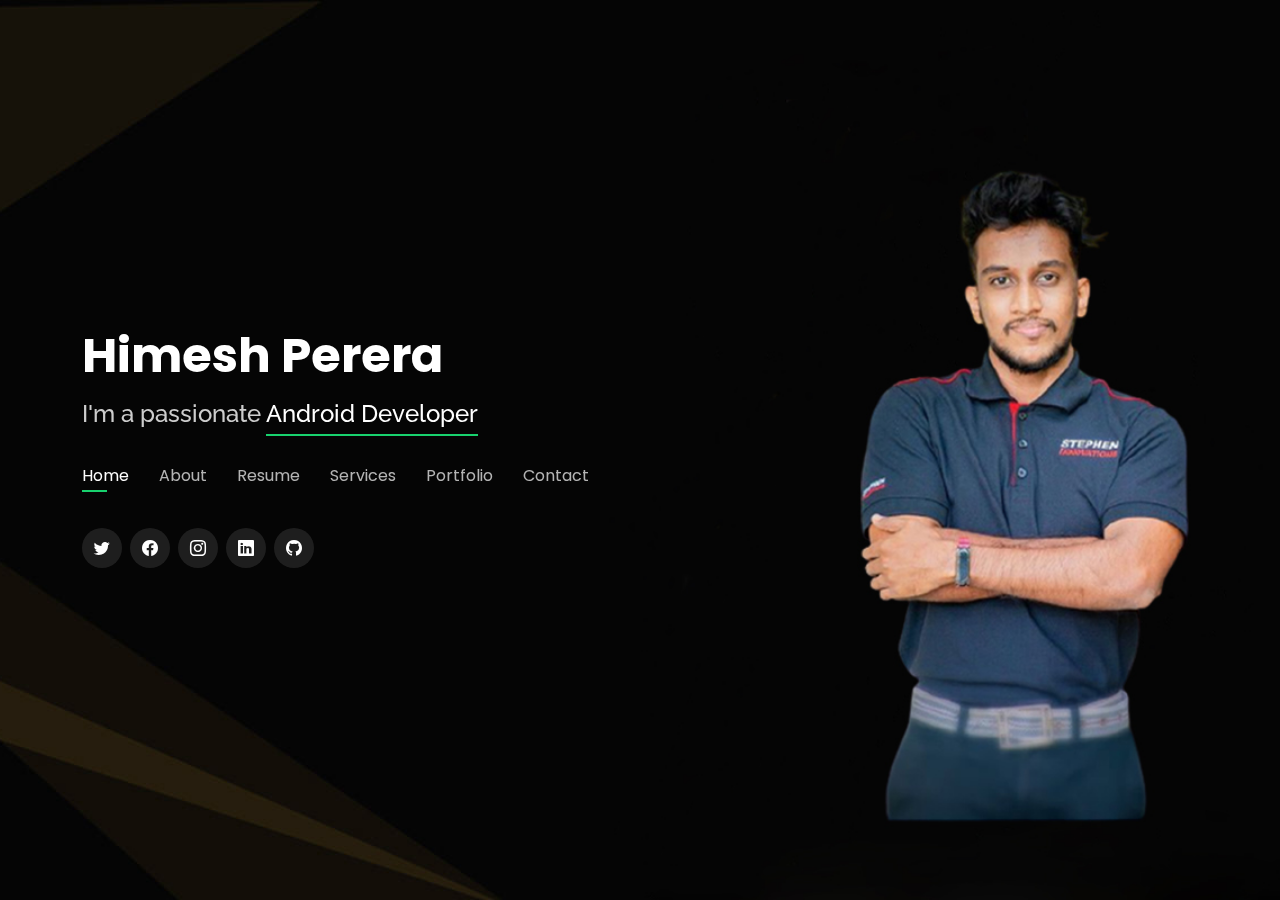
==== index.html @ 28c77671 "title change" ====
<!DOCTYPE html>
<html lang="en">

<head>
  <meta charset="utf-8">
  <meta content="width=device-width, initial-scale=1.0" name="viewport">

  <title>Himesh's Portfolio Website</title>
  <meta content="" name="description">
  <meta content="" name="keywords">

  <!-- Favicons -->
  <link href="assets/img/favicon.png" rel="icon">
  <link href="assets/img/apple-touch-icon.png" rel="apple-touch-icon">

  <!-- Google Fonts -->
  <link href="https://fonts.googleapis.com/css?family=Open+Sans:300,300i,400,400i,600,600i,700,700i|Raleway:300,300i,400,400i,500,500i,600,600i,700,700i|Poppins:300,300i,400,400i,500,500i,600,600i,700,700i" rel="stylesheet">

  <!-- Vendor CSS Files -->
  <link href="assets/vendor/bootstrap/css/bootstrap.min.css" rel="stylesheet">
  <link href="assets/vendor/bootstrap-icons/bootstrap-icons.css" rel="stylesheet">
  <link href="assets/vendor/boxicons/css/boxicons.min.css" rel="stylesheet">
  <link href="assets/vendor/glightbox/css/glightbox.min.css" rel="stylesheet">
  <link href="assets/vendor/remixicon/remixicon.css" rel="stylesheet">
  
  <link href="assets/vendor/swiper/swiper-bundle.min.css" rel="stylesheet">

  <!-- Template Main CSS File -->
  <link href="assets/css/style.css" rel="stylesheet">

  <!-- =======================================================
  * Template Name: Personal - v4.7.0
  * Template URL: https://bootstrapmade.com/personal-free-resume-bootstrap-template/
  * Author: BootstrapMade.com
  * License: https://bootstrapmade.com/license/
  ======================================================== -->
</head>

<body>

  <!-- ======= Header ======= -->
  <header id="header">
    <div class="container">

      <h1><a href="index.html">Himesh Perera</a></h1>
      <!-- Uncomment below if you prefer to use an image logo -->
      <!-- <a href="index.html" class="mr-auto"><img src="assets/img/logo.png" alt="" class="img-fluid"></a> -->
      <h2>I'm a passionate <span>Android Developer</span></h2>

      <nav id="navbar" class="navbar">
        <ul>
          <li><a class="nav-link active" href="#header">Home</a></li>
          <li><a class="nav-link" href="#about">About</a></li>
          <li><a class="nav-link" href="#resume">Resume</a></li>
          <li><a class="nav-link" href="#services">Services</a></li>
          <li><a class="nav-link" href="#portfolio">Portfolio</a></li>
          <li><a class="nav-link" href="#contact">Contact</a></li>
        </ul>
        <i class="bi bi-list mobile-nav-toggle"></i>
      </nav><!-- .navbar -->

      <div class="social-links">
        <a href="https://twitter.com/pererahimesh"" class="twitter" target="_blank"><i class="bi bi-twitter"></i> </a>
        <a href="https://www.facebook.com/himesh.lucky/" class="facebook" target="_blank"><i class="bi bi-facebook"></i></a>
        <a href="https://www.instagram.com/himesh_._/" class="instagram" target="_blank"><i class="bi bi-instagram"></i></a>
        <a href="https://www.linkedin.com/in/himesh-lucky/" class="linkedin" target="_blank"><i class="bi bi-linkedin"></i></a>
        <a href="https://github.com/HIMESH1018" class="github" target="_blank"><i class="bi bi-github" target="_blank"></i></a>
      </div>

    </div>
  </header><!-- End Header -->

  <!-- ======= About Section ======= -->
  <section id="about" class="about">

    <!-- ======= About Me ======= -->
    <div class="about-me container">

      <div class="section-title">
        <h2>About</h2>
        <p>Learn more about me</p>
      </div>

      <div class="row">
        <div class="col-lg-4" data-aos="fade-right">
          <img src="assets/img/grad.jpg" class="img-fluid" alt="">
        </div>
        <div class="col-lg-8 pt-4 pt-lg-0 content" data-aos="fade-left">
          <h3>Android Developer</h3>
          <p class="fst-italic">
            I am a talented, ambitious and hardworking individual, with broad skills and experience in mobile developing, specially in android
            developing projects.
          </p>
          <div class="row">
            <div class="col-lg-6">
              <ul>
                <li><i class="bi bi-chevron-right"></i> <strong>Birthday:</strong> <span>18 Oct 1997</span></li>
                <li><i class="bi bi-chevron-right"></i> <strong>Website:</strong> <span>https://himesh1018.github.io</span></li>
                <li><i class="bi bi-chevron-right"></i> <strong>Phone:</strong> <span>+94 71 3461 519</span></li>
                <li><i class="bi bi-chevron-right"></i> <strong>City:</strong> <span>Chilaw , Sri Lanka</span></li>
              </ul>
            </div>
            <div class="col-lg-6">
              <ul>
                <li><i class="bi bi-chevron-right"></i> <strong>Age:</strong> <span>24</span></li>
                <li><i class="bi bi-chevron-right"></i> <strong>Degree:</strong> <span>BSc in Information Technology</span></li>
                <li><i class="bi bi-chevron-right"></i> <strong>Email:</strong> <span>pererahimesh39@gmail.com</span></li>
              
              </ul>
            </div>
          </div>
          <p>
            Experienced Associate Software Engineer with a demonstrated history of working in the information technology and services industry. Skilled in Mobile Application Development, Java, Flutter, Kotlin, .NET Framework, and Android Development. Strong engineering professional with a Bsc in IT focused in Information Technology from SLIIT. 
          </p>
        </div>
      </div>

    </div><!-- End About Me -->

    <!-- ======= Counts ======= -->
    <!-- <div class="counts container">

      <div class="row">

        <div class="col-lg-3 col-md-6">
          <div class="count-box">
            <i class="bi bi-emoji-smile"></i>
            <span data-purecounter-start="0" data-purecounter-end="232" data-purecounter-duration="1" class="purecounter"></span>
            <p>Happy Clients</p>
          </div>
        </div>

        <div class="col-lg-3 col-md-6 mt-5 mt-md-0">
          <div class="count-box">
            <i class="bi bi-journal-richtext"></i>
            <span data-purecounter-start="0" data-purecounter-end="521" data-purecounter-duration="1" class="purecounter"></span>
            <p>Projects</p>
          </div>
        </div>

        <div class="col-lg-3 col-md-6 mt-5 mt-lg-0">
          <div class="count-box">
            <i class="bi bi-headset"></i>
            <span data-purecounter-start="0" data-purecounter-end="1463" data-purecounter-duration="1" class="purecounter"></span>
            <p>Hours Of Support</p>
          </div>
        </div>

        <div class="col-lg-3 col-md-6 mt-5 mt-lg-0">
          <div class="count-box">
            <i class="bi bi-award"></i>
            <span data-purecounter-start="0" data-purecounter-end="24" data-purecounter-duration="1" class="purecounter"></span>
            <p>Awards</p>
          </div>
        </div>

      </div>

    </div>End Counts -->

    <!-- ======= Skills  ======= -->
    <div class="skills container">

      <div class="section-title">
        <h2>Skills</h2>
      </div>

      <div class="row skills-content">

        <div class="col-lg-6">

          <div class="progress">
            <span class="skill">Android <i class="val">85%</i></span>
            <div class="progress-bar-wrap">
              <div class="progress-bar" role="progressbar" aria-valuenow="85" aria-valuemin="0" aria-valuemax="100"></div>
            </div>
          </div>

          <div class="progress">
            <span class="skill">Java <i class="val">75%</i></span>
            <div class="progress-bar-wrap">
              <div class="progress-bar" role="progressbar" aria-valuenow="75" aria-valuemin="0" aria-valuemax="100"></div>
            </div>
          </div>

          <div class="progress">
            <span class="skill">Kotlin <i class="val">50%</i></span>
            <div class="progress-bar-wrap">
              <div class="progress-bar" role="progressbar" aria-valuenow="50" aria-valuemin="0" aria-valuemax="100"></div>
            </div>
          </div>

        </div>

        <div class="col-lg-6">

          <div class="progress">
            <span class="skill">Flutter | Dart <i class="val">55%</i></span>
            <div class="progress-bar-wrap">
              <div class="progress-bar" role="progressbar" aria-valuenow="55" aria-valuemin="0" aria-valuemax="100"></div>
            </div>
          </div>

          <div class="progress">
            <span class="skill">C# | .NET <i class="val">50%</i></span>
            <div class="progress-bar-wrap">
              <div class="progress-bar" role="progressbar" aria-valuenow="60" aria-valuemin="0" aria-valuemax="100"></div>
            </div>
          </div>

          <div class="progress">
            <span class="skill">HTML | CSS <i class="val">55%</i></span>
            <div class="progress-bar-wrap">
              <div class="progress-bar" role="progressbar" aria-valuenow="55" aria-valuemin="0" aria-valuemax="100"></div>
            </div>
          </div>

        </div>

      </div>

    </div><!-- End Skills -->

    <!-- ======= Interests ======= -->
    <div class="interests container">

      <div class="section-title">
        <h2>Interests</h2>
      </div>

      <div class="row">
        <div class="col-lg-3 col-md-4">
          <div class="icon-box">
            <i class="ri-football-line" style="color: #5578ff;"></i>
            <h3>Soccer</h3>
          </div>
        </div>
        <div class="col-lg-3 col-md-4 mt-4 mt-md-0">
          <div class="icon-box">
            <i class="ri-playstation-line" style="color: red;"></i>
            <h3>Gaming</h3>
          </div>
        </div>
        <div class="col-lg-3 col-md-4 mt-4 mt-md-0">
          <div class="icon-box">
            <i class="ri-computer-line" style="color: #e80368;"></i>
            <h3>Entertainment</h3>
          </div>
        </div>
        <div class="col-lg-3 col-md-4 mt-4 mt-lg-0">
          <div class="icon-box">
            <i class="ri-spotify-line" style="color: #15bb62;"></i>
            <h3>Music</h3>
          </div>
        </div>
        <div class="col-lg-3 col-md-4 mt-4">
          <div class="icon-box">
            <i class="ri-earth-line" style="color: #47aeff;"></i>
            <h3>Travel</h3>
          </div>
        </div>
        <div class="col-lg-3 col-md-4 mt-4">
          <div class="icon-box">
            <i class="ri-code-box-line" style="color: #15bb62;"></i>
            <h3>Programming</h3>
          </div>
        </div>

        <div class="col-lg-3 col-md-4 mt-4">
          <div class="icon-box">
            <i class="ri-basketball-line" style="color: wheat;"></i>
            <h3>Cricket</h3>
          </div>
        </div>

        <div class="col-lg-3 col-md-4 mt-4">
          <div class="icon-box">
            <i class="ri-camera-3-line" style="color: #ffa76e;"></i>
            <h3>Photography</h3>
          </div>
        </div>
       
      </div>

    </div><!-- End Interests -->

    <!-- ======= Education Qualifications ======= -->
    <div class="testimonials container">

      <div class="section-title">
        <h2>Education</h2>
      </div>

      <div class="testimonials-slider swiper" data-aos="fade-up" data-aos-delay="100">
        <div class="swiper-wrapper">

          <div class="swiper-slide">
            <div class="testimonial-item">
              <p>
                <i class="bx bxs-quote-alt-left quote-icon-left"></i>
                The Sri Lankan Ordinary Level (O-level) is a General Certificate of Education (GCE) qualification in Sri Lanka, conducted by the Department of Examinations of the Ministry of Education. It is based on the Cambridge University Ordinary Level qualification. </br>
                <b> Grade 6 - Grade 11 </b>
                <i class="bx bxs-quote-alt-right quote-icon-right"></i>
              </p>
              <img src="assets/img/testimonials/download.jpeg" class="testimonial-img" alt="">
              <h3>Ordinary Level - 2013</h3>
              <h4>St.Mary's College Chilaw</h4>
            </div>
          </div><!-- End testimonial item -->

          <div class="swiper-slide">
            <div class="testimonial-item">
              <p>
                <i class="bx bxs-quote-alt-left quote-icon-left"></i>
                The Sri Lankan Advanced Level (A-level), is a General Certificate of Education (GCE) qualification exam in Sri Lanka, similar to the British Advanced Level, conducted annually by the Department of Examinations of the Ministry of Education. </br>
                <b> Art Stream </b>
                <i class="bx bxs-quote-alt-right quote-icon-right"></i>
              </p>
              <img src="assets/img/testimonials/download.jpeg" class="testimonial-img" alt="">
              <h3>Advanced Level - 2016</h3>
              <h4>St.Mary's College Chilaw</h4>
            </div>
          </div><!-- End testimonial item -->

          <div class="swiper-slide">
            <div class="testimonial-item">
              <p>
                <i class="bx bxs-quote-alt-left quote-icon-left"></i>
                Bachelor of Science in Information Technology will equip you with the necessary skills and understanding to develop the career in wider area of IT project development </br> </br> </br>
                <b> BSc in IT </b>
                <i class="bx bxs-quote-alt-right quote-icon-right"></i>
              </p>
              <img src="assets/img/testimonials/sllit.jpeg" class="testimonial-img" alt="">
              <h3> Bachelor Degree - 2018 | 2021</h3>
              <h4>Sri Lanka Institute of Information Technology</h4>
            </div>
          </div><!-- End testimonial item -->

          <!-- <div class="swiper-slide">
            <div class="testimonial-item">
              <p>
                <i class="bx bxs-quote-alt-left quote-icon-left"></i>
                The Sri Lankan Ordinary Level (O-level) is a General Certificate of Education (GCE) qualification in Sri Lanka, conducted by the Department of Examinations of the Ministry of Education. It is based on the Cambridge University Ordinary Level qualification. </br>
                <b> Grade 6 - Grade 11 </b>
                <i class="bx bxs-quote-alt-right quote-icon-right"></i>
              </p>
              <img src="assets/img/testimonials/download.jpeg" class="testimonial-img" alt="">
              <h3>Ordinary Level</h3>
              <h4>St.Mary's College Chilaw</h4>
            </div>
          </div>End testimonial item -->

          <!-- <div class="swiper-slide">
            <div class="testimonial-item">
              <p>
                <i class="bx bxs-quote-alt-left quote-icon-left"></i>
                The Sri Lankan Ordinary Level (O-level) is a General Certificate of Education (GCE) qualification in Sri Lanka, conducted by the Department of Examinations of the Ministry of Education. It is based on the Cambridge University Ordinary Level qualification. </br>
                <b> Grade 6 - Grade 11 </b>
                <i class="bx bxs-quote-alt-right quote-icon-right"></i>
              </p>
              <img src="assets/img/testimonials/download.jpeg" class="testimonial-img" alt="">
              <h3>Ordinary Level</h3>
              <h4>St.Mary's College Chilaw</h4>
            </div>
          </div>End testimonial item -->

        </div>
        <div class="swiper-pagination"></div>
      </div>

      <div class="owl-carousel testimonials-carousel">

      </div>

    </div><!-- End Testimonials  -->

  </section><!-- End About Section -->

  <!-- ======= Resume Section ======= -->
  <section id="resume" class="resume">
    <div class="container">
    
      <div class="section-title">
        <h2>Resume</h2>
        <p>Check My Resume</p>
        <a href="assets/pdf/Himesh Perera.pdf" target="_blank">Download CV </a>
       
      </div>
     
      <div class="row">
        <div class="col-lg-6">
          <h3 class="resume-title">Sumary</h3>
          <div class="resume-item pb-0">
            <h4>Himesh Perera</h4>
            <p><em>I am a talented, ambitious and hardworking
              individual, with broad skills and experiencein mobile developing, specially in android developing projects.Furthermore, I am adept at handling multiple tasks on a daily basis competently and at
              working well under pressure.
             </em></p>
            <p>
            <ul>
              <li>7/4 Library Road,Chilaw</li>
              <li>+94 713461519</li>
              <li>pererahimesh39@gmail.com</li>
            </ul>
            </p>
          </div>

          <h3 class="resume-title">Education</h3>
          <div class="resume-item">
            <h4>Certificate Course in English</h4>
            <h5>Sep 2014</h5>
            <p><em>St.Anthony's Institues of Higher Studies,Sri Lanka</em></p>
          </div>

         
          <div class="resume-item">
            <h4>Level 1 International Diploma in Computing</h4>
            <h5>Nov 2014</h5>
            <p><em>EdHat International,England</em></p>
          </div>
          
         
          <div class="resume-item">
            <h4>Level 3 International Diploma in Computing</h4>
            <h5>Nov 2014</h5>
            <p><em>IDM Nations Campus International,Sri Lanka</em></p>
          </div>
          
          <div class="resume-item">
            <h4>Bachelor of Information Technology</h4>
            <h5>2018 - 2020</h5>
            <p><em>Sri Lanka Institute of Information Technology</em></p>
          </div>
        </div>
        
        <div class="col-lg-6">
      
          <h3 class="resume-title">Professional Experience</h3>
          <div class="resume-item">
            <h4>Intern Software Engineer</h4>
            <h5>2021 | Jun - Dec |</h5>
            <p><em>Stephen Innovations,Negombo,Sri Lanka </em></p>
            <p>
            <ul>
              <li>Managed in the design, development, and implementation of the native mobile application products.</li>
              <li>Managed up to 3|4 projects or tasks at a given time while under pressure </li>
              <li>Contributed the assessment of all graphic materials in order to ensure quality and accuracy of the design</li>
              <li>Discuss and keep a connections with the clients to efficient use of project </li>
            </ul>
            </p>
          </div>
          <div class="resume-item">
            <h4>Associate Software Engineer</h4>
            <h5>2022 | Jan - Present |</h5>
            <p><em>Stephen Innovations,Negombo,Sri Lanka</em></p>
            <p>
            <ul>
              <li>Developed numerous mobile applications(ecommerce,Taxi,Eduation,Management, and Services).</li>
              <li>Managed up to 4|5 projects or tasks at a given time while under pressure</li>
              <li>Learn and deployed applications using cross platform technology as a beginner. | Flutter & Dart |</li>
              <li>Created design presentations and portfolios to previous projects</li>
            </ul>
            </p>
          </div>
        </div>
      </div>

    </div>
  </section><!-- End Resume Section -->

  <!-- ======= Services Section ======= -->
  <section id="services" class="services">
    <div class="container">

      <div class="section-title">
        <h2>Services</h2>
        <p>My Services</p>
      </div>

      <div class="row">
        <div class="col-lg-4 col-md-6 d-flex align-items-stretch">
          <div class="icon-box">
            <div class="icon"><i class="bx bxl-android"></i></div>
            <h4><a href="#">Android Application Development</a></h4>
            <p>Develop and deploy native mobile applications using java or kotlin.</p>
          </div>
        </div>

        <div class="col-lg-4 col-md-6 d-flex align-items-stretch mt-4 mt-md-0">
          <div class="icon-box">
            <div class="icon"><i class="bx bxl-flutter"></i></div>
            <h4><a href="#">Hybrid Application Development</a></h4>
            <p>Develop and deploy cross paltform mobile applications using flutter and dart.</p>
          </div>
        </div>

        <div class="col-lg-4 col-md-6 d-flex align-items-stretch mt-4 mt-lg-0">
          <div class="icon-box">
            <div class="icon"><i class="bx bx-support"></i></div>
            <h4><a href="#">Support and Consultation</a></h4>
            <p>Give Support and consultaion regarding android application development.</p>
          </div>
        </div>

       

      </div>

    </div>
  </section><!-- End Services Section -->

  <!-- ======= Portfolio Section ======= -->
  <section id="portfolio" class="portfolio">
    <div class="container">

      <div class="section-title">
        <h2>Portfolio</h2>
        <p>My Works</p>
      </div>

      <div class="row">
        <div class="col-lg-12 d-flex justify-content-center">
          <ul id="portfolio-flters">
            <li data-filter="*" class="filter-active">All</li>
            <li data-filter=".filter-native">Native</li>
            <li data-filter=".filter-flutter">Flutter</li>
            <li data-filter=".filter-web">Web</li>
          </ul>
        </div>
      </div>

      <div class="row portfolio-container">

        <div class="col-lg-4 col-md-6 portfolio-item filter-native">
          <div class="portfolio-wrap">
            <img src="assets/img/portfolio/buynear.jpg" class="img-fluid" alt="">
            <div class="portfolio-info">
              <h4>Native App 1</h4>
              <p>Native</p>
              <div class="portfolio-links">
                <a href="assets/img/portfolio/buynear.jpg" data-gallery="portfolioGallery" class="portfolio-lightbox" title="Native App 1"><i class="bx bx-plus"></i></a>
                <a href="buyNear.html" target="_blank" data-gallery="portfolioDetailsGallery" data-glightbox="type: external" class="portfolio-details-lightbox" title="Portfolio Details"><i class="bx bx-link"></i></a>
              </div>
            </div>
          </div>
        </div>

        <div class="col-lg-4 col-md-6 portfolio-item filter-native">
          <div class="portfolio-wrap">
            <img src="assets/img/portfolio/twelve7.jpg" class="img-fluid" alt="">
            <div class="portfolio-info">
              <h4>Native App 2</h4>
              <p>Native</p>
              <div class="portfolio-links">
                <a href="assets/img/portfolio/twelve7.jpg" data-gallery="portfolioGallery" class="portfolio-lightbox" title="Native App 2"><i class="bx bx-plus"></i></a>
                <a href="twelve7.html" target="_blank" data-gallery="portfolioDetailsGallery" data-glightbox="type: external" class="portfolio-details-lightbox" title="Portfolio Details"><i class="bx bx-link"></i></a>
              </div>
            </div>
          </div>
        </div>

      
        <div class="col-lg-4 col-md-6 portfolio-item filter-flutter">
          <div class="portfolio-wrap">
            <img src="assets/img/portfolio/maid.jpg" class="img-fluid" alt="">
            <div class="portfolio-info">
              <h4>Flutter App 1</h4>
              <p>Flutter</p>
              <div class="portfolio-links">
                <a href="assets/img/portfolio/maid.jpg" data-gallery="portfolioGallery" class="portfolio-lightbox" title="Flutter App 1"><i class="bx bx-plus"></i></a>
                <a href="maidFinder.html" target="_blank" data-gallery="portfolioDetailsGallery" data-glightbox="type: external" class="portfolio-details-lightbox" title="Portfolio Details"><i class="bx bx-link"></i></a>
              </div>
            </div>
          </div>
        </div>

        <div class="col-lg-4 col-md-6 portfolio-item filter-web">
          <div class="portfolio-wrap">
            <img src="assets/img/portfolio/web1.jpg" class="img-fluid" alt="">
            <div class="portfolio-info">
              <h4>Web 1</h4>
              <p>Web</p>
              <div class="portfolio-links">
                <a href="assets/img/portfolio/web1.jpg" data-gallery="portfolioGallery" class="portfolio-lightbox" title="Web 1"><i class="bx bx-plus"></i></a>
                <a href="portfolio-details_web.html" data-gallery="portfolioDetailsGallery" data-glightbox="type: external" class="portfolio-details-lightbox" title="Portfolio Details"><i class="bx bx-link"></i></a>
              </div>
            </div>
          </div>
        </div>

        <div class="col-lg-4 col-md-6 portfolio-item filter-flutter">
          <div class="portfolio-wrap">
            <img src="assets/img/portfolio/kelani.jpg" class="img-fluid" alt="">
            <div class="portfolio-info">
              <h4>Flutter App 2</h4>
              <p>Flutter</p>
              <div class="portfolio-links">
                <a href="assets/img/portfolio/kelani.jpg" data-gallery="portfolioGallery" class="portfolio-lightbox" title="Flutter App 2"><i class="bx bx-plus"></i></a>
                <a href="kelani.html" target="_blank" data-gallery="portfolioDetailsGallery" data-glightbox="type: external" class="portfolio-details-lightbox" title="Portfolio Details"><i class="bx bx-link"></i></a>
              </div>
            </div>
          </div>
        </div>

        <div class="col-lg-4 col-md-6 portfolio-item filter-native">
          <div class="portfolio-wrap">
            <img src="assets/img/portfolio/bridge.jpg" class="img-fluid" alt="">
            <div class="portfolio-info">
              <h4>Native App 3</h4>
              <p>Native</p>
              <div class="portfolio-links">
                <a href="assets/img/portfolio/bridge.jpg" data-gallery="portfolioGallery" class="portfolio-lightbox" title="Native App 3"><i class="bx bx-plus"></i></a>
                <a href="bridge.html" target="_blank" data-gallery="portfolioDetailsGallery" data-glightbox="type: external" class="portfolio-details-lightbox" title="Portfolio Details"><i class="bx bx-link"></i></a>
              </div>
            </div>
          </div>
        </div>

        <div class="col-lg-4 col-md-6 portfolio-item filter-web">
          <div class="portfolio-wrap">
            <img src="assets/img/portfolio/web2.jpg" class="img-fluid" alt="">
            <div class="portfolio-info">
              <h4>Web 2</h4>
              <p>Web</p>
              <div class="portfolio-links">
                <a href="assets/img/portfolio/web2.jpg" data-gallery="portfolioGallery" class="portfolio-lightbox" title="Web 2"><i class="bx bx-plus"></i></a>
                <a href="portfolio-details_web.html" data-gallery="portfolioDetailsGallery" data-glightbox="type: external" class="portfolio-details-lightbox" title="Portfolio Details"><i class="bx bx-link"></i></a>
              </div>
            </div>
          </div>
        </div>

       

      </div>

    </div>
  </section><!-- End Portfolio Section -->

  <!-- ======= Contact Section ======= -->
  <section id="contact" class="contact">
    <div class="container">

      <div class="section-title">
        <h2>Contact</h2>
        <p>Contact Me</p>
      </div>

      <div class="row mt-2">

        <div class="col-md-6 d-flex align-items-stretch">
          <div class="info-box">
            <i class="bx bx-map"></i>
            <h3>My Address</h3>
            <p> Library Road,Chilaw Sri Lanka</p>
          </div>
        </div>

        <div class="col-md-6 mt-4 mt-md-0 d-flex align-items-stretch">
          <div class="info-box">
            <i class="bx bx-share-alt"></i>
            <h3>Social Profiles</h3>
            <div class="social-links">
              <a href="https://twitter.com/pererahimesh"" class="twitter" target="_blank"><i class="bi bi-twitter"></i> </a>
              <a href="https://www.facebook.com/himesh.lucky/" class="facebook" target="_blank"><i class="bi bi-facebook"></i></a>
              <a href="https://www.instagram.com/himesh_._/" class="instagram" target="_blank"><i class="bi bi-instagram"></i></a>
              <a href="https://www.linkedin.com/in/himesh-lucky/" class="linkedin" target="_blank"><i class="bi bi-linkedin"></i></a>
              <a href="https://github.com/HIMESH1018" class="github" target="_blank"><i class="bi bi-github" target="_blank"></i></a>
            </div>
          </div>
        </div>

        <div class="col-md-6 mt-4 d-flex align-items-stretch">
          <div class="info-box">
            <i class="bx bx-envelope"></i>
            <h3>Email Me</h3>
            <p>pererahimesh39@gmail.com</p>
          </div>
        </div>
        <div class="col-md-6 mt-4 d-flex align-items-stretch">
          <div class="info-box">
            <i class="bx bx-phone-call"></i>
            <h3>Call Me</h3>
            <p>+94 7134 61 519</p>
          </div>
        </div>
      </div>

      <form action="forms/contact.php" method="post" role="form" class="php-email-form mt-4">
        <div class="row">
          <div class="col-md-6 form-group">
            <input type="text" name="name" class="form-control" id="name" placeholder="Your Name" required>
          </div>
          <div class="col-md-6 form-group mt-3 mt-md-0">
            <input type="email" class="form-control" name="email" id="email" placeholder="Your Email" required>
          </div>
        </div>
        <div class="form-group mt-3">
          <input type="text" class="form-control" name="subject" id="subject" placeholder="Subject" required>
        </div>
        <div class="form-group mt-3">
          <textarea class="form-control" name="message" rows="5" placeholder="Message" required></textarea>
        </div>
        <div class="my-3">
          <div class="loading">Loading</div>
          <div class="error-message"></div>
          <div class="sent-message">Your message has been sent. Thank you!</div>
        </div>
        <div class="text-center"><button type="submit">Send Message</button></div>
      </form>

    </div>
  </section><!-- End Contact Section -->

  <div class="credits">
    <!-- All the links in the footer should remain intact. -->
    <!-- You can delete the links only if you purchased the pro version. -->
    <!-- Licensing information: https://bootstrapmade.com/license/ -->
    <!-- Purchase the pro version with working PHP/AJAX contact form: https://bootstrapmade.com/personal-free-resume-bootstrap-template/ -->
    <!-- Designed by <a href="https://bootstrapmade.com/">Himesh</a> -->
  </div>

  <!-- Vendor JS Files -->
  <script src="assets/vendor/purecounter/purecounter.js"></script>
  <script src="assets/vendor/bootstrap/js/bootstrap.bundle.min.js"></script>
  <script src="assets/vendor/glightbox/js/glightbox.min.js"></script>
  <script src="assets/vendor/isotope-layout/isotope.pkgd.min.js"></script>
  <script src="assets/vendor/swiper/swiper-bundle.min.js"></script>
  <script src="assets/vendor/waypoints/noframework.waypoints.js"></script>
  <script src="assets/vendor/php-email-form/validate.js"></script>

  <!-- Template Main JS File -->
  <script src="assets/js/main.js"></script>

</body>

</html>
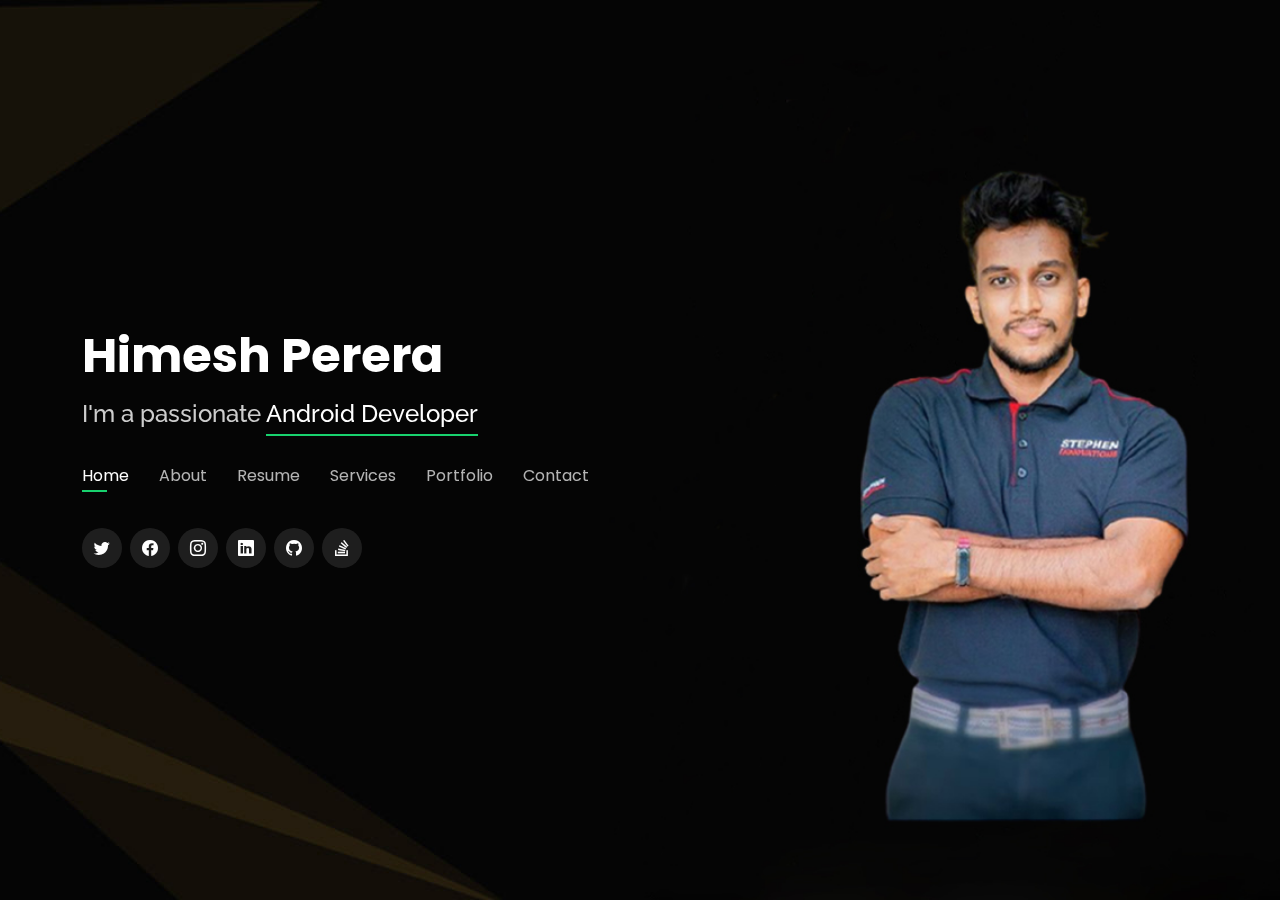
==== commit dc6c0e1c: "remove snow effect and add some changes." ====
--- a/index.html
+++ b/index.html
@@ -27,6 +27,44 @@
 
   <!-- Template Main CSS File -->
   <link href="assets/css/style.css" rel="stylesheet">
+  <link href="assets/css/snow_effect.css" rel="stylesheet">
+
+  <!--Snow Theme
+
+<div class="snowflake">
+  ❅
+  </div>
+  <div class="snowflake">
+  ❅
+  </div>
+  <div class="snowflake">
+  ❆
+  </div>
+  <div class="snowflake">
+  ❄
+  </div>
+  <div class="snowflake">
+  ❅
+  </div>
+  <div class="snowflake">
+  ❆
+  </div>
+  <div class="snowflake">
+  ❄
+  </div>
+  <div class="snowflake">
+  ❅
+  </div>
+  <div class="snowflake">
+  ❆
+  </div>
+  <div class="snowflake">
+  ❄
+  </div>
+  
+
+
+  <!-end of snow theme-->
 
   <!-- =======================================================
   * Template Name: Personal - v4.7.0
@@ -34,6 +72,7 @@
   * Author: BootstrapMade.com
   * License: https://bootstrapmade.com/license/
   ======================================================== -->
+
 </head>
 
 <body>
@@ -65,6 +104,7 @@
         <a href="https://www.instagram.com/himesh_._/" class="instagram" target="_blank"><i class="bi bi-instagram"></i></a>
         <a href="https://www.linkedin.com/in/himesh-lucky/" class="linkedin" target="_blank"><i class="bi bi-linkedin"></i></a>
         <a href="https://github.com/HIMESH1018" class="github" target="_blank"><i class="bi bi-github" target="_blank"></i></a>
+        <a href="https://stackoverflow.com/users/15071236/himesh-perera" class="stackoverflow" target="_blank"><i class="bi bi-stack-overflow" target="_blank"></i></a>
       </div>
 
     </div>
@@ -96,13 +136,12 @@
               <ul>
                 <li><i class="bi bi-chevron-right"></i> <strong>Birthday:</strong> <span>18 Oct 1997</span></li>
                 <li><i class="bi bi-chevron-right"></i> <strong>Website:</strong> <span>https://himesh1018.github.io</span></li>
-                <li><i class="bi bi-chevron-right"></i> <strong>Phone:</strong> <span>+94 71 3461 519</span></li>
                 <li><i class="bi bi-chevron-right"></i> <strong>City:</strong> <span>Chilaw , Sri Lanka</span></li>
               </ul>
             </div>
             <div class="col-lg-6">
               <ul>
-                <li><i class="bi bi-chevron-right"></i> <strong>Age:</strong> <span>24</span></li>
+                <li><i class="bi bi-chevron-right"></i> <strong>Age:</strong> <span>25</span></li>
                 <li><i class="bi bi-chevron-right"></i> <strong>Degree:</strong> <span>BSc in Information Technology</span></li>
                 <li><i class="bi bi-chevron-right"></i> <strong>Email:</strong> <span>pererahimesh39@gmail.com</span></li>
               
@@ -195,9 +234,9 @@
         <div class="col-lg-6">
 
           <div class="progress">
-            <span class="skill">Flutter | Dart <i class="val">55%</i></span>
+            <span class="skill">Flutter | Dart <i class="val">70%</i></span>
             <div class="progress-bar-wrap">
-              <div class="progress-bar" role="progressbar" aria-valuenow="55" aria-valuemin="0" aria-valuemax="100"></div>
+              <div class="progress-bar" role="progressbar" aria-valuenow="70" aria-valuemin="0" aria-valuemax="100"></div>
             </div>
           </div>
 
@@ -383,7 +422,7 @@
       <div class="section-title">
         <h2>Resume</h2>
         <p>Check My Resume</p>
-        <a href="assets/pdf/Himesh Perera.pdf" target="_blank">Download CV </a>
+        <a href="assets/pdf/Himesh_Perera.pdf" target="_blank">Download CV </a>
        
       </div>
      
@@ -397,11 +436,7 @@
               working well under pressure.
              </em></p>
             <p>
-            <ul>
-              <li>7/4 Library Road,Chilaw</li>
-              <li>+94 713461519</li>
-              <li>pererahimesh39@gmail.com</li>
-            </ul>
+     
             </p>
           </div>
 
@@ -451,7 +486,7 @@
           </div>
           <div class="resume-item">
             <h4>Associate Software Engineer</h4>
-            <h5>2022 | Jan - Present |</h5>
+            <h5>2022 | Jan - May |</h5>
             <p><em>Stephen Innovations,Negombo,Sri Lanka</em></p>
             <p>
             <ul>
@@ -460,6 +495,34 @@
               <li>Learn and deployed applications using cross platform technology as a beginner. | Flutter & Dart |</li>
               <li>Created design presentations and portfolios to previous projects</li>
             </ul>
+            </p>
+          </div>
+          <div class="resume-item">
+            <h4>Android Developer</h4>
+            <h5>2022 | June - Nov |</h5>
+            <p><em>Dishserve,Indonesia</em></p>
+            <p>
+            <!-- <ul>
+              <li>Developed numerous mobile applications(ecommerce,Taxi,Eduation,Management, and Services).</li>
+              <li>Managed up to 4|5 projects or tasks at a given time while under pressure</li>
+              <li>Learn and deployed applications using cross platform technology as a beginner. | Flutter & Dart |</li>
+              <li>Created design presentations and portfolios to previous projects</li>
+            </ul> -->
+            </p>
+          </div>
+
+
+          <div class="resume-item">
+            <h4>Associate Software Engineer</h4>
+            <h5>2022 | Nov - Present |</h5>
+            <p><em>Peercore,Colombo 3</em></p>
+            <p>
+            <!-- <ul>
+              <li>Developed numerous mobile applications(ecommerce,Taxi,Eduation,Management, and Services).</li>
+              <li>Managed up to 4|5 projects or tasks at a given time while under pressure</li>
+              <li>Learn and deployed applications using cross platform technology as a beginner. | Flutter & Dart |</li>
+              <li>Created design presentations and portfolios to previous projects</li>
+            </ul> -->
             </p>
           </div>
         </div>
@@ -630,6 +693,20 @@
           </div>
         </div>
 
+        <div class="col-lg-4 col-md-6 portfolio-item filter-native">
+          <div class="portfolio-wrap">
+            <img src="assets/img/portfolio/wings.jpg" class="img-fluid" alt="">
+            <div class="portfolio-info">
+              <h4>Native App 4</h4>
+              <p>Native</p>
+              <div class="portfolio-links">
+                <a href="assets/img/portfolio/wings.jpg" data-gallery="portfolioGallery" class="portfolio-lightbox" title="Native App 4"><i class="bx bx-plus"></i></a>
+                <a href="wings.html" data-gallery="portfolioDetailsGallery" data-glightbox="type: external" class="portfolio-details-lightbox" title="Portfolio Details"><i class="bx bx-link"></i></a>
+              </div>
+            </div>
+          </div>
+        </div>
+
        
 
       </div>
@@ -648,11 +725,11 @@
 
       <div class="row mt-2">
 
-        <div class="col-md-6 d-flex align-items-stretch">
+        <div class="col-md-6 mt-4 mt-md-0 d-flex align-items-stretch">
           <div class="info-box">
-            <i class="bx bx-map"></i>
-            <h3>My Address</h3>
-            <p> Library Road,Chilaw Sri Lanka</p>
+            <i class="bx bx-envelope"></i>
+            <h3>Email Me</h3>
+            <p>pererahimesh39@gmail.com</p>
           </div>
         </div>
 
@@ -661,27 +738,13 @@
             <i class="bx bx-share-alt"></i>
             <h3>Social Profiles</h3>
             <div class="social-links">
-              <a href="https://twitter.com/pererahimesh"" class="twitter" target="_blank"><i class="bi bi-twitter"></i> </a>
+              <a href="https://twitter.com/pererahimesh" class="twitter" target="_blank"><i class="bi bi-twitter"></i> </a>
               <a href="https://www.facebook.com/himesh.lucky/" class="facebook" target="_blank"><i class="bi bi-facebook"></i></a>
               <a href="https://www.instagram.com/himesh_._/" class="instagram" target="_blank"><i class="bi bi-instagram"></i></a>
               <a href="https://www.linkedin.com/in/himesh-lucky/" class="linkedin" target="_blank"><i class="bi bi-linkedin"></i></a>
               <a href="https://github.com/HIMESH1018" class="github" target="_blank"><i class="bi bi-github" target="_blank"></i></a>
-            </div>
-          </div>
-        </div>
-
-        <div class="col-md-6 mt-4 d-flex align-items-stretch">
-          <div class="info-box">
-            <i class="bx bx-envelope"></i>
-            <h3>Email Me</h3>
-            <p>pererahimesh39@gmail.com</p>
-          </div>
-        </div>
-        <div class="col-md-6 mt-4 d-flex align-items-stretch">
-          <div class="info-box">
-            <i class="bx bx-phone-call"></i>
-            <h3>Call Me</h3>
-            <p>+94 7134 61 519</p>
+              <a href="https://stackoverflow.com/users/15071236/himesh-perera" class="stackoverflow" target="_blank"><i class="bi bi-stack-overflow" target="_blank"></i></a>
+            </div>
           </div>
         </div>
       </div>
--- a/assets/css/style.css
+++ b/assets/css/style.css
@@ -555,7 +555,7 @@
   display: inline-flexbox;
   background: whitesmoke;
   color: #18d26e;
-  font-weight: 500;
+  font-weight: 400;
   font-size: 20px;
   padding: 10px 20px;
   margin-top: 20px;
@@ -563,7 +563,8 @@
   border: 2px solid whitesmoke;
   transition: all 0.3s ease;
   text-align: center;
-  align-items: flex-end;
+  align-items:center;
+  
   
 }
 
--- a/assets/css/snow_effect.css
+++ b/assets/css/snow_effect.css
@@ -0,0 +1,30 @@
+body{
+  background:red;
+}
+.intro,
+.intro a{
+  color:#fff;
+  font-family:
+}
+/* customizable snowflake styling */
+.snowflake {
+  color: #fff;
+  font-size: 2em;
+  font-family: Arial;
+  text-shadow: 0 0 1px #000;
+}
+
+@-webkit-keyframes snowflakes-fall{0%{top:-10%}100%{top:100%}}@-webkit-keyframes snowflakes-shake{0%{-webkit-transform:translateX(0px);transform:translateX(0px)}50%{-webkit-transform:translateX(80px);transform:translateX(80px)}100%{-webkit-transform:translateX(0px);transform:translateX(0px)}}@keyframes snowflakes-fall{0%{top:-10%}100%{top:100%}}@keyframes snowflakes-shake{0%{transform:translateX(0px)}50%{transform:translateX(80px)}100%{transform:translateX(0px)}}.snowflake{position:fixed;top:-10%;z-index:9999;-webkit-user-select:none;-moz-user-select:none;-ms-user-select:none;user-select:none;cursor:default;-webkit-animation-name:snowflakes-fall,snowflakes-shake;-webkit-animation-duration:10s,3s;-webkit-animation-timing-function:linear,ease-in-out;-webkit-animation-iteration-count:infinite,infinite;-webkit-animation-play-state:running,running;animation-name:snowflakes-fall,snowflakes-shake;animation-duration:10s,3s;animation-timing-function:linear,ease-in-out;animation-iteration-count:infinite,infinite;animation-play-state:running,running}.snowflake:nth-of-type(0){left:1%;-webkit-animation-delay:0s,0s;animation-delay:0s,0s}.snowflake:nth-of-type(1){left:10%;-webkit-animation-delay:1s,1s;animation-delay:1s,1s}.snowflake:nth-of-type(2){left:20%;-webkit-animation-delay:6s,.5s;animation-delay:6s,.5s}.snowflake:nth-of-type(3){left:30%;-webkit-animation-delay:4s,2s;animation-delay:4s,2s}.snowflake:nth-of-type(4){left:40%;-webkit-animation-delay:2s,2s;animation-delay:2s,2s}.snowflake:nth-of-type(5){left:50%;-webkit-animation-delay:8s,3s;animation-delay:8s,3s}.snowflake:nth-of-type(6){left:60%;-webkit-animation-delay:6s,2s;animation-delay:6s,2s}.snowflake:nth-of-type(7){left:70%;-webkit-animation-delay:2.5s,1s;animation-delay:2.5s,1s}.snowflake:nth-of-type(8){left:80%;-webkit-animation-delay:1s,0s;animation-delay:1s,0s}.snowflake:nth-of-type(9){left:90%;-webkit-animation-delay:3s,1.5s;animation-delay:3s,1.5s}
+/* Demo Purpose Only*/
+.demo {
+  font-family: 'Raleway', sans-serif;
+	color:#fff;
+    display: block;
+    margin: 0 auto;
+    padding: 15px 0;
+    text-align: center;
+}
+.demo a{
+  font-family: 'Raleway', sans-serif;
+color: #000;		
+}